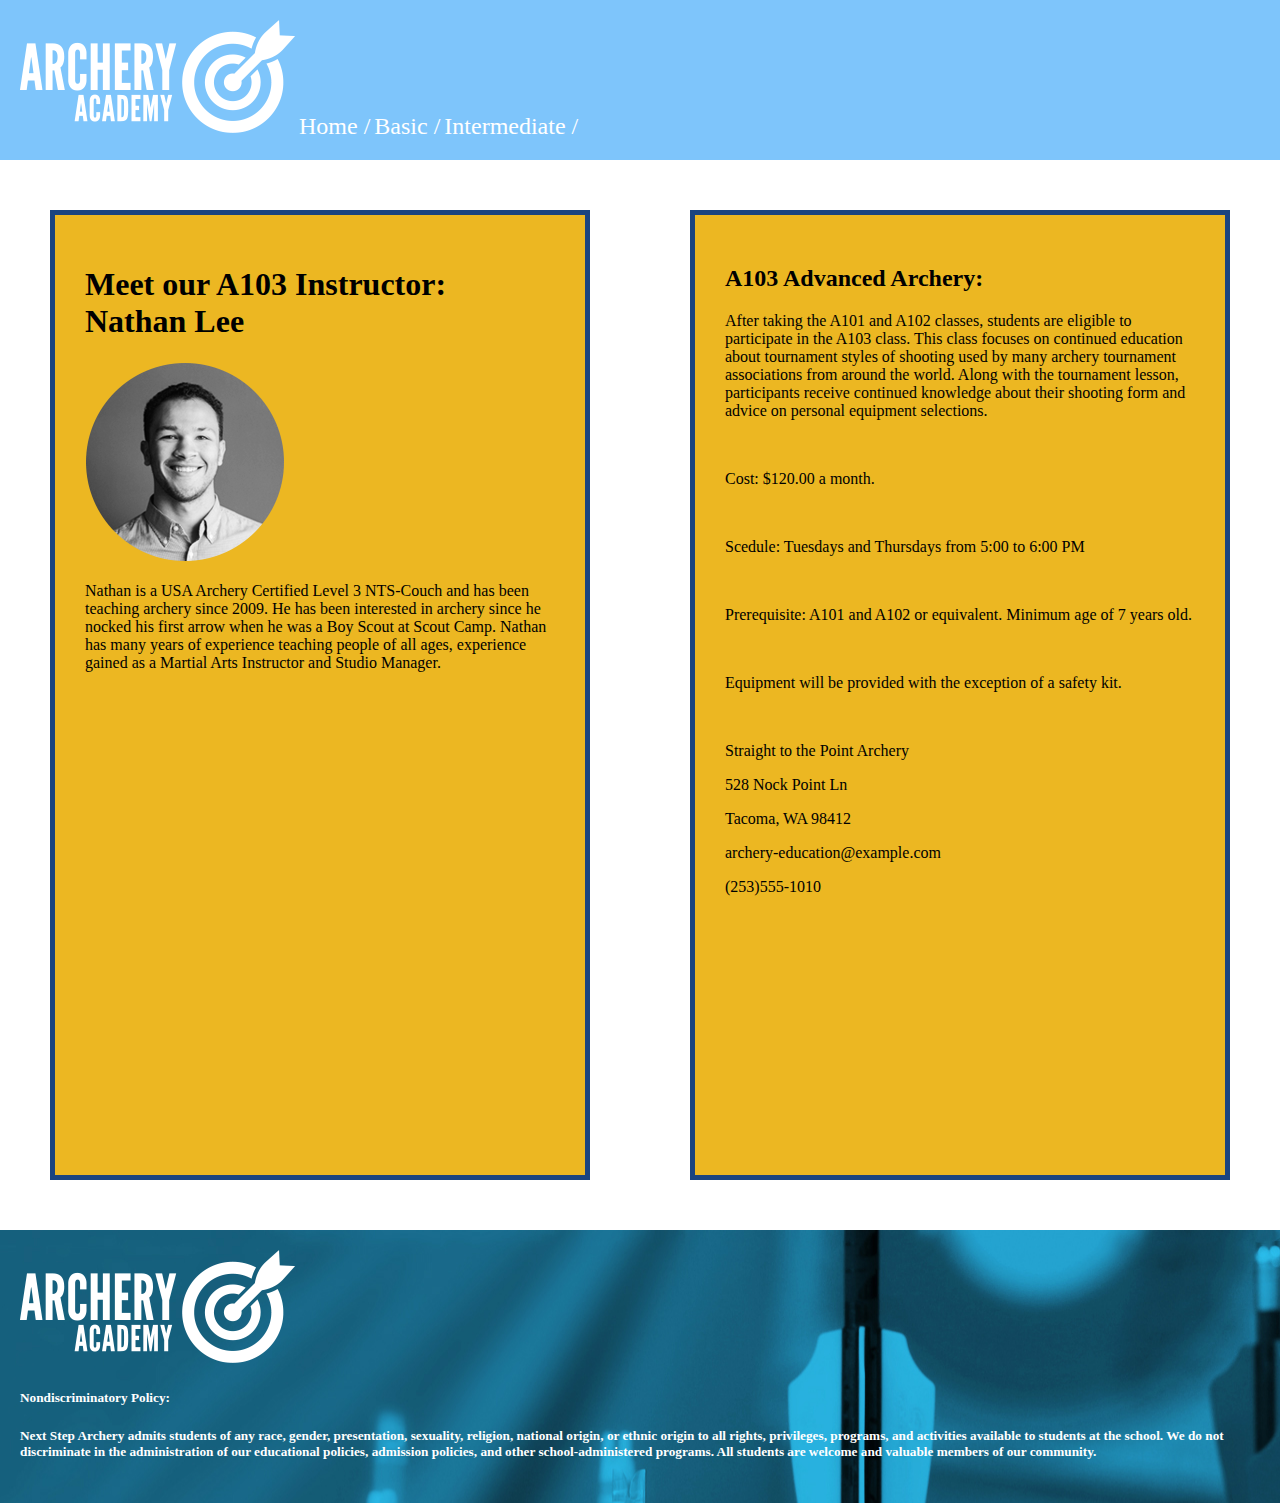
==== advanced.html @ cbd3896f "Add files via upload" ====
<!DOCTYPE html>
  <html lang="en">
  <head>
    <meta charset="utf-8">
      <title>Sectioning Elements</title>
        <link rel="stylesheet" type="text/css" href="stylesheet.css">
  </head>

   <body>
   <div id="container">
     <div class="header">
      <div class="nav">
      <img src='archeryAcademy-logo-white.jpeg.png' alt="Archery Academy">
     
          <a href="index.html"> Home / </a>
          <a href="semantic.html"> Basic / </a>
          <a href="intermediate.html"> Intermediate / </a>
          
     
    </div>
   </div>
  </div>

  <section>
    <div class="Parent"> 
      <div class="child1"> 

        <h1>Meet our A103 Instructor: Nathan Lee</h1> 
          <img src=' instructor-bio-image3.png' alt="Archery Academy">
        
        <p>Nathan is a USA Archery Certified Level 3 NTS-Couch and has been teaching archery since 2009. He has been interested in archery since he nocked his first arrow when he was a Boy Scout at Scout Camp. Nathan has many years of experience teaching people of all ages, experience gained as a Martial Arts Instructor and Studio Manager.</p>  
         
    </div>

    <div class="child2"> 
<h2> A103 Advanced Archery: </h2>
        <p>After taking the A101 and A102 classes, students are eligible to participate in the A103 class. This class focuses on continued education about tournament styles of shooting used by many archery tournament associations from around the world. Along with the tournament lesson, participants receive continued knowledge about their shooting form and advice on personal equipment selections.</p>
          <br>
        <p>Cost: $120.00 a month.</p>  
          <br>
        <p>Scedule: Tuesdays and Thursdays from 5:00 to 6:00 PM</p>
          <br>
        <p>Prerequisite: A101 and A102 or equivalent. Minimum age of 7 years old.</p> 
          <br>         
        <p>Equipment will be provided with the exception of a safety kit.</p> 
        <br>  
          <p>Straight to the Point Archery</p>
            <p>528 Nock Point Ln</p>    
            <p>Tacoma, WA 98412</p> 
            <p>archery-education@example.com</p> 
            <p>(253)555-1010</p> 
    </div> 
    </div>
    </section>
       
  <footer>
    <div class="footer">
      <img src='archeryAcademy-logo-white.jpeg.png' alt="Archery Academy">
        <h5>Nondiscriminatory Policy:</h5>
        <h5>Next Step Archery admits students of any race, gender, presentation, sexuality, religion, national origin, or ethnic origin to all rights, privileges, programs, and activities available to students at the school. We do not discriminate in the administration of our educational policies, admission policies, and other school-administered programs. All students are welcome and valuable members of our community.</h5>
    </div>
  </footer>
  </body>
  </html>
---- stylesheet.css ----
body { margin: 0;}
    .header {
        color: #7ec5fb;
        background-color: #7ec5fb;
        padding: 20px;
        text-align: left;
      }
   
      #img src {
        color: white;
        display: inline-block;
      } 

      .nav a {
        height: 8%;
        weight: 100%;
        display: inline-block;
        color: white;
        text-decoration: none;
        font-size: 1.5em;
      }

      h5 {
       color: white;
       }   

      .footer {
     
        color: #7ec5fb;
        background-image: url("footerImage.jpg");
        padding: 20px;
        text-align: left;
      }

      .body { 
            padding: 0; 
            margin: 0; 
        } 
  
       .Parent { 
            display: flex; 
            flex-direction: row; 
        } 
  
       .child1 { 
             width: 60%; 
            padding: 30px; 
            height: 100vh; 
            border: #1b447f solid 5px; 
            margin: 50px;
            background-color: #ecb722;  
        } 
  
        .child2 { 
            width: 60%; 
            padding: 30px; 
            height: 100vh; 
            border: #1b447f solid 5px; 
            margin: 50px;
            background-color: #ecb722; 
        }
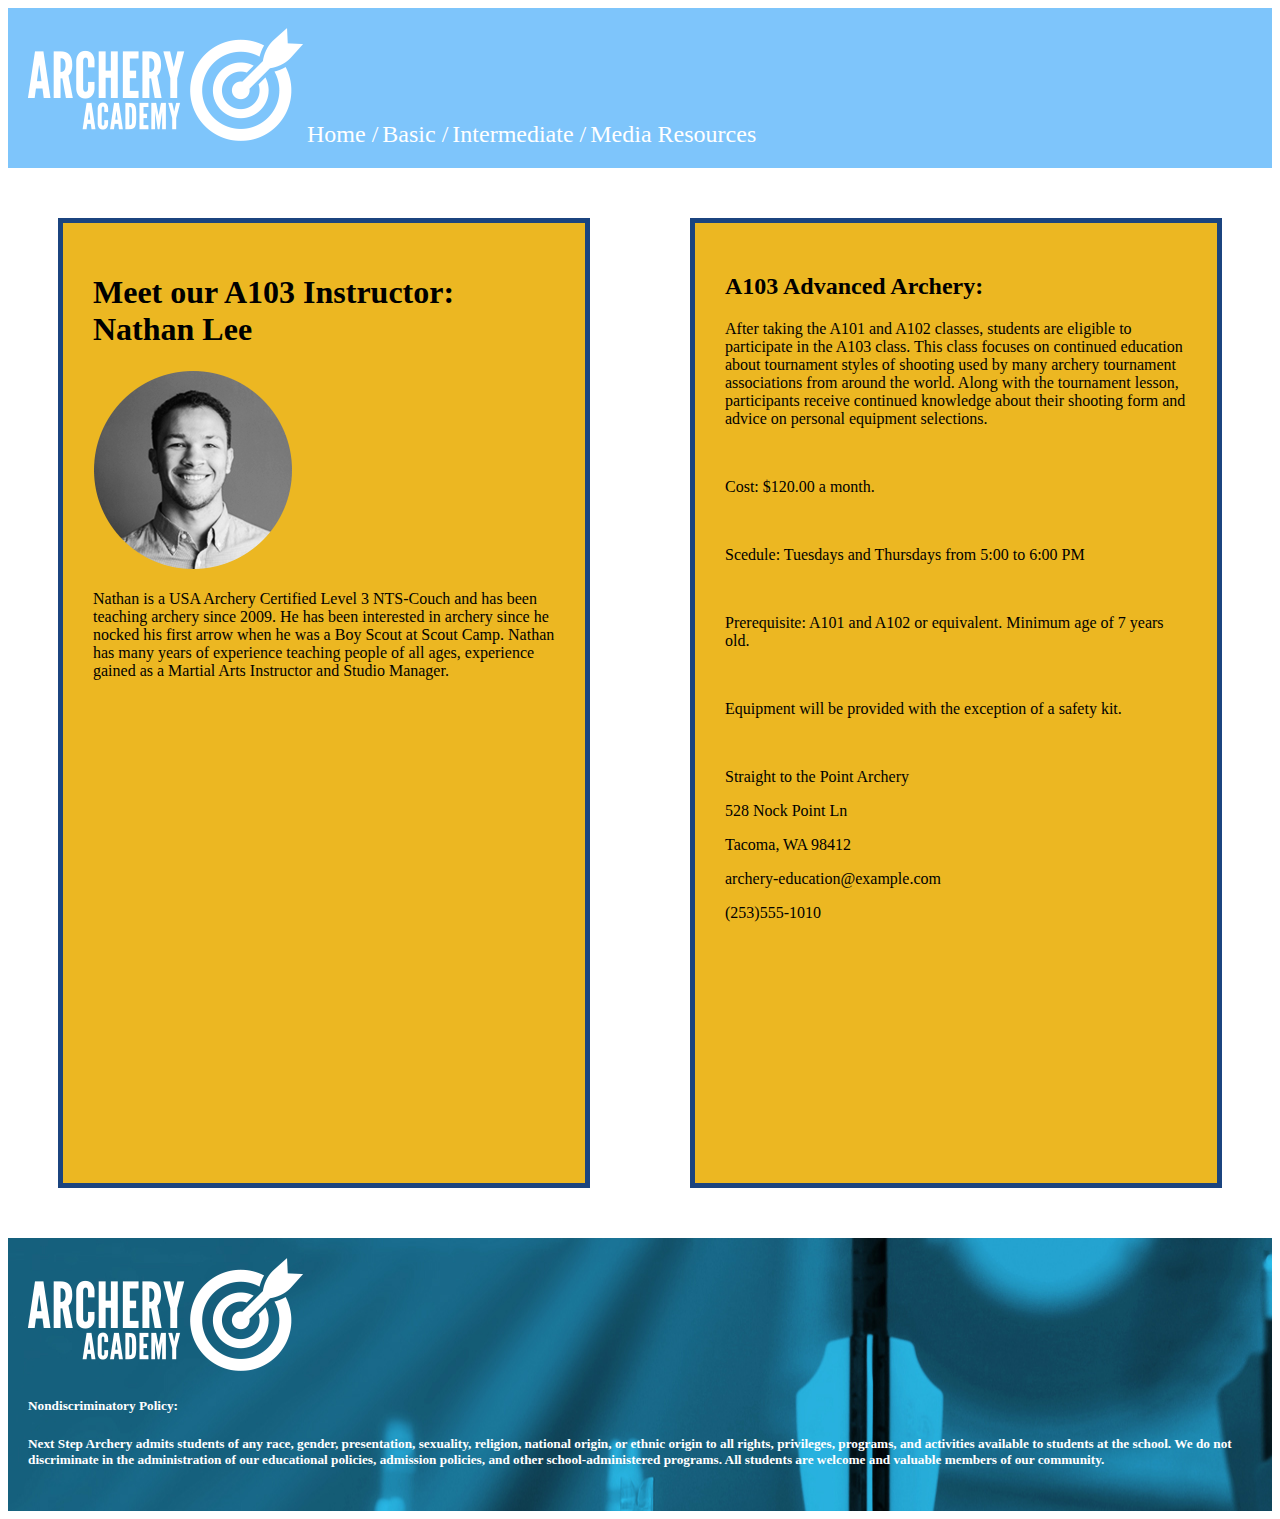
==== commit d3857e8d: "Add files via upload" ====
--- a/advanced.html
+++ b/advanced.html
@@ -15,7 +15,7 @@
           <a href="index.html"> Home / </a>
           <a href="semantic.html"> Basic / </a>
           <a href="intermediate.html"> Intermediate / </a>
-          
+          <a href="grid.html"> Media Resources </a> 
      
     </div>
    </div>
--- a/stylesheet.css
+++ b/stylesheet.css
@@ -1,5 +1,4 @@
 
-    body { margin: 0;}
     .header {
         color: #7ec5fb;
         background-color: #7ec5fb;
@@ -40,7 +39,7 @@
   
        .Parent { 
             display: flex; 
-            flex-direction: row; 
+            flex-direction: row;
         } 
   
        .child1 { 
@@ -61,4 +60,25 @@
             background-color: #ecb722; 
         } 
 
+        .grid-container div {
+        border: 1px solid red;
+        }
+    
+        .grid-container {
+        display: grid;
+        grid-gap: 20px 30px;
+        }
+
+        .grid-item-1 {
+        grid-column-start: 1;
+        grid-column-end: 2;
+        grid-row-start: 1;
+        grid-row-end: 2;  
+        }
+
+        .grid-item-2 {
+        grid-column: 2 / 3;
+        grid-row: 1/2;
+        }
+       
  